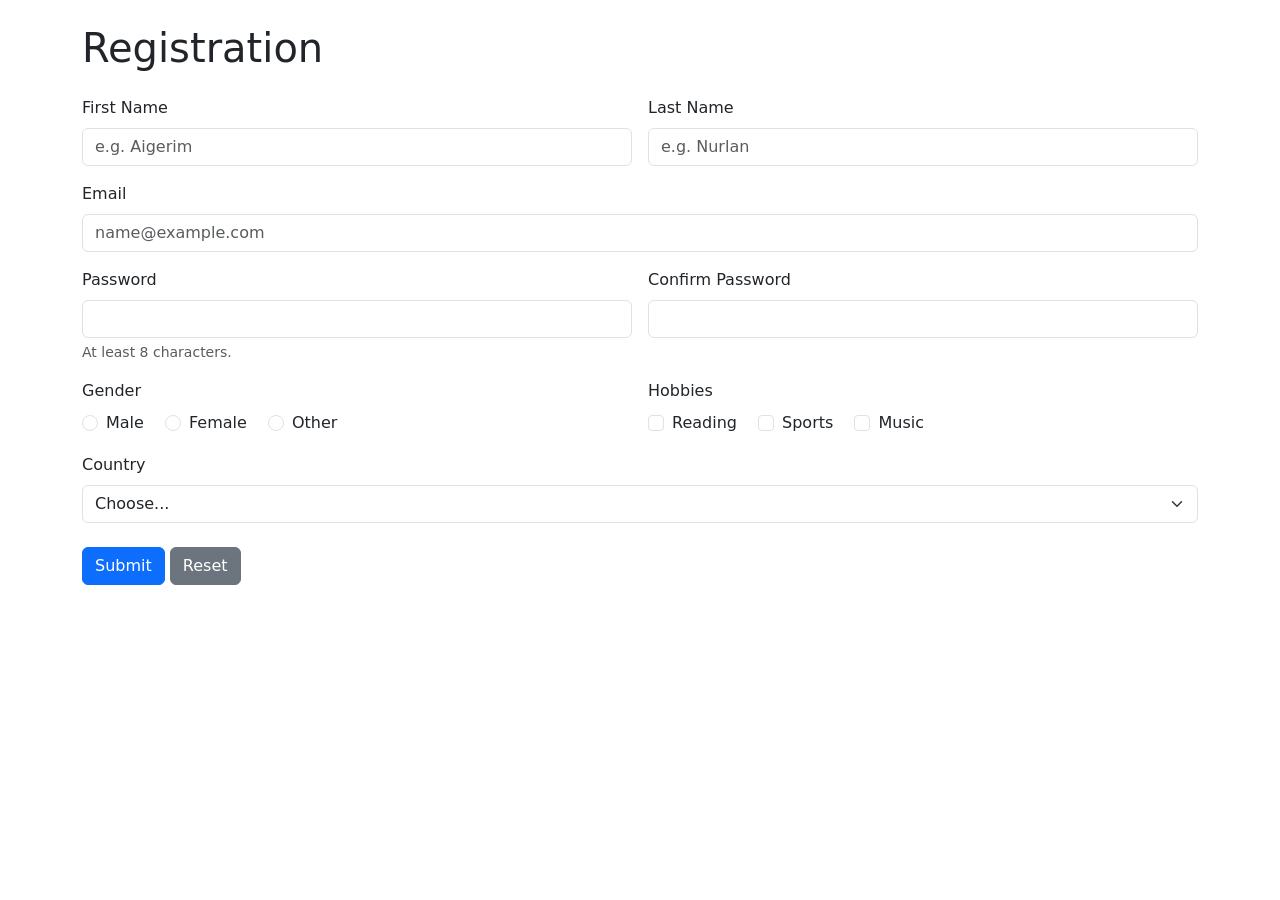
==== registration.html @ 5a105021 "new file" ====
<!DOCTYPE html>
<html lang="en">

<head>
    <meta charset="UTF-8">
    <meta name="viewport" content="width=device-width, initial-scale=1.0">
    <title>Registration</title>
    <link rel="stylesheet" href="bootstrap-5.3.8-dist/css/bootstrap.min.css">
    <link rel="stylesheet" href="styles.css">
</head>

<body>
    <div class="container my-4">
        <h1 class="mb-4">Registration</h1>

        <form novalidate>
            <div class="row g-3">

                <div class="col-md-6">
                    <label for="fname" class="form-label">First Name</label>
                    <input type="text" id="fname" name="fname" class="form-control" required minlength="2"
                        placeholder="e.g. Aigerim">
                    <div class="valid-feedback">Looks good!</div>
                    <div class="invalid-feedback">First name is required (min 2 characters).</div>
                </div>

                <div class="col-md-6">
                    <label for="lname" class="form-label">Last Name</label>
                    <input type="text" id="lname" name="lname" class="form-control" required minlength="2"
                        placeholder="e.g. Nurlan">
                    <div class="valid-feedback">Looks good!</div>
                    <div class="invalid-feedback">Last name is required (min 2 characters).</div>
                </div>

                <div class="col-12">
                    <label for="email" class="form-label">Email</label>
                    <input type="email" id="email" name="email" class="form-control" required
                        placeholder="name@example.com">
                    <div class="valid-feedback">Looks good!</div>
                    <div class="invalid-feedback">Please enter a valid email.</div>
                </div>

                <div class="col-md-6">
                    <label for="password" class="form-label">Password</label>
                    <input type="password" id="password" name="password" class="form-control" required minlength="8">
                    <div class="form-text">At least 8 characters.</div>
                    <div class="valid-feedback">Looks good!</div>
                    <div class="invalid-feedback">Password must be at least 8 characters.</div>
                </div>

                <div class="col-md-6">
                    <label for="confirm" class="form-label">Confirm Password</label>
                    <input type="password" id="confirm" name="confirm" class="form-control" required>
                    <div class="valid-feedback">Passwords match!</div>
                    <div class="invalid-feedback">Passwords do not match.</div>
                </div>

                <div class="col-md-6">
                    <label class="form-label d-block">Gender</label>
                    <div class="form-check form-check-inline">
                        <input class="form-check-input" type="radio" name="gender" id="male" value="male">
                        <label class="form-check-label" for="male">Male</label>
                    </div>
                    <div class="form-check form-check-inline">
                        <input class="form-check-input" type="radio" name="gender" id="female" value="female">
                        <label class="form-check-label" for="female">Female</label>
                    </div>
                    <div class="form-check form-check-inline">
                        <input class="form-check-input" type="radio" name="gender" id="other" value="other">
                        <label class="form-check-label" for="other">Other</label>
                    </div>
                    <div class="text-danger d-none" id="gender-error">Please choose a gender.</div>
                </div>

                <div class="col-md-6">
                    <label class="form-label d-block">Hobbies</label>
                    <div class="form-check form-check-inline">
                        <input class="form-check-input" type="checkbox" name="hobbies" id="reading" value="reading">
                        <label class="form-check-label" for="reading">Reading</label>
                    </div>
                    <div class="form-check form-check-inline">
                        <input class="form-check-input" type="checkbox" name="hobbies" id="sports" value="sports">
                        <label class="form-check-label" for="sports">Sports</label>
                    </div>
                    <div class="form-check form-check-inline">
                        <input class="form-check-input" type="checkbox" name="hobbies" id="music" value="music">
                        <label class="form-check-label" for="music">Music</label>
                    </div>
                </div>

                <div class="col-12">
                    <label for="country" class="form-label">Country</label>
                    <select id="country" name="country" class="form-select" required>
                        <option value="">Choose...</option>
                        <option>Kazakhstan</option>
                        <option>Kyrgyzstan</option>
                        <option>Uzbekistan</option>
                        <option>Other</option>
                    </select>
                    <div class="valid-feedback">Looks good!</div>
                    <div class="invalid-feedback">Please select a country.</div>
                </div>

            </div>

            <div class="mt-4">
                <button type="submit" class="btn btn-primary">Submit</button>
                <button type="reset" class="btn btn-secondary">Reset</button>
            </div>
        </form>
    </div>

    <script>
        const form = document.querySelector("form");
        const password = document.getElementById("password");
        const confirm = document.getElementById("confirm");

        form.addEventListener("submit", function (event) {
            event.preventDefault();
            let allOk = true;

            // passwords must match
            if (password.value !== confirm.value) {
                confirm.setCustomValidity("Passwords do not match");
            } else {
                confirm.setCustomValidity("");
            }

            // check every text field and the select
            const fields = form.querySelectorAll(
                "input[type=text], input[type=email], input[type=password], select");
            fields.forEach(function (field) {
                if (field.checkValidity()) {
                    field.classList.add("is-valid");
                    field.classList.remove("is-invalid");
                } else {
                    field.classList.add("is-invalid");
                    field.classList.remove("is-valid");
                    allOk = false;
                }
            });

            // radio group check
            const genderChosen = form.querySelector("input[name=gender]:checked");
            document.getElementById("gender-error").classList.toggle("d-none", genderChosen !== null);
            if (!genderChosen) allOk = false;

            if (allOk) alert("Registration successful!");
        });

        // Reset button: also clear the green/red colors
        form.addEventListener("reset", function () {
            form.querySelectorAll(".is-valid, .is-invalid").forEach(function (field) {
                field.classList.remove("is-valid", "is-invalid");
            });
            document.getElementById("gender-error").classList.add("d-none");
        });
    </script>
</body>

</html>
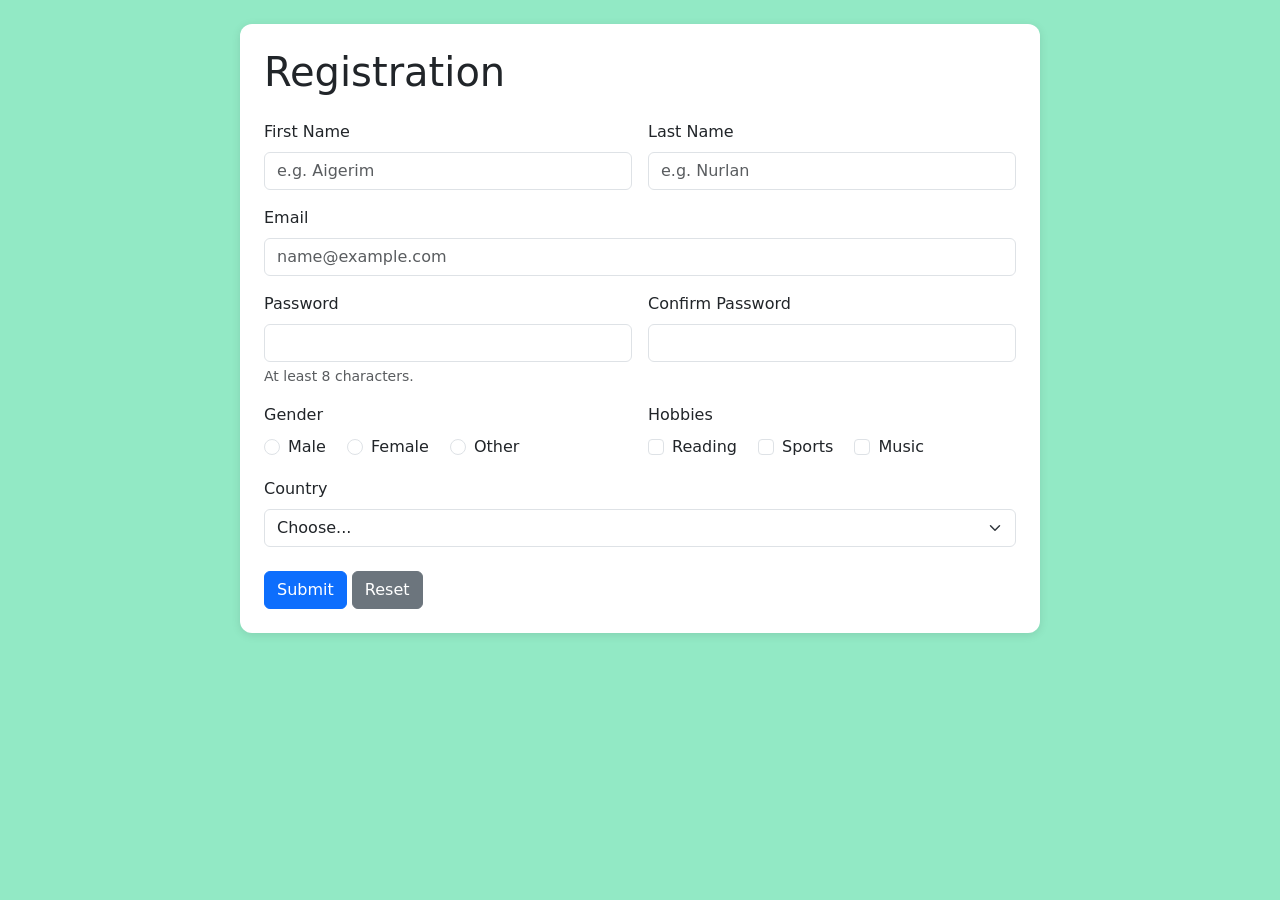
==== commit cb673e18: "last commit" ====
--- a/registration.html
+++ b/registration.html
@@ -6,7 +6,7 @@
     <meta name="viewport" content="width=device-width, initial-scale=1.0">
     <title>Registration</title>
     <link rel="stylesheet" href="bootstrap-5.3.8-dist/css/bootstrap.min.css">
-    <link rel="stylesheet" href="styles.css">
+    <link rel="stylesheet" href="style.css">
 </head>
 
 <body>
--- a/style.css
+++ b/style.css
@@ -0,0 +1,12 @@
+body {
+    background-color: #92e9c5;
+}
+
+.container {
+    max-width: 800px;
+    background: rgb(255, 255, 255);
+    padding: 24px;
+    margin-top: 24px;
+    border-radius: 12px;
+    box-shadow: 0 2px 10px rgba(0, 0, 0, 0.1);
+}
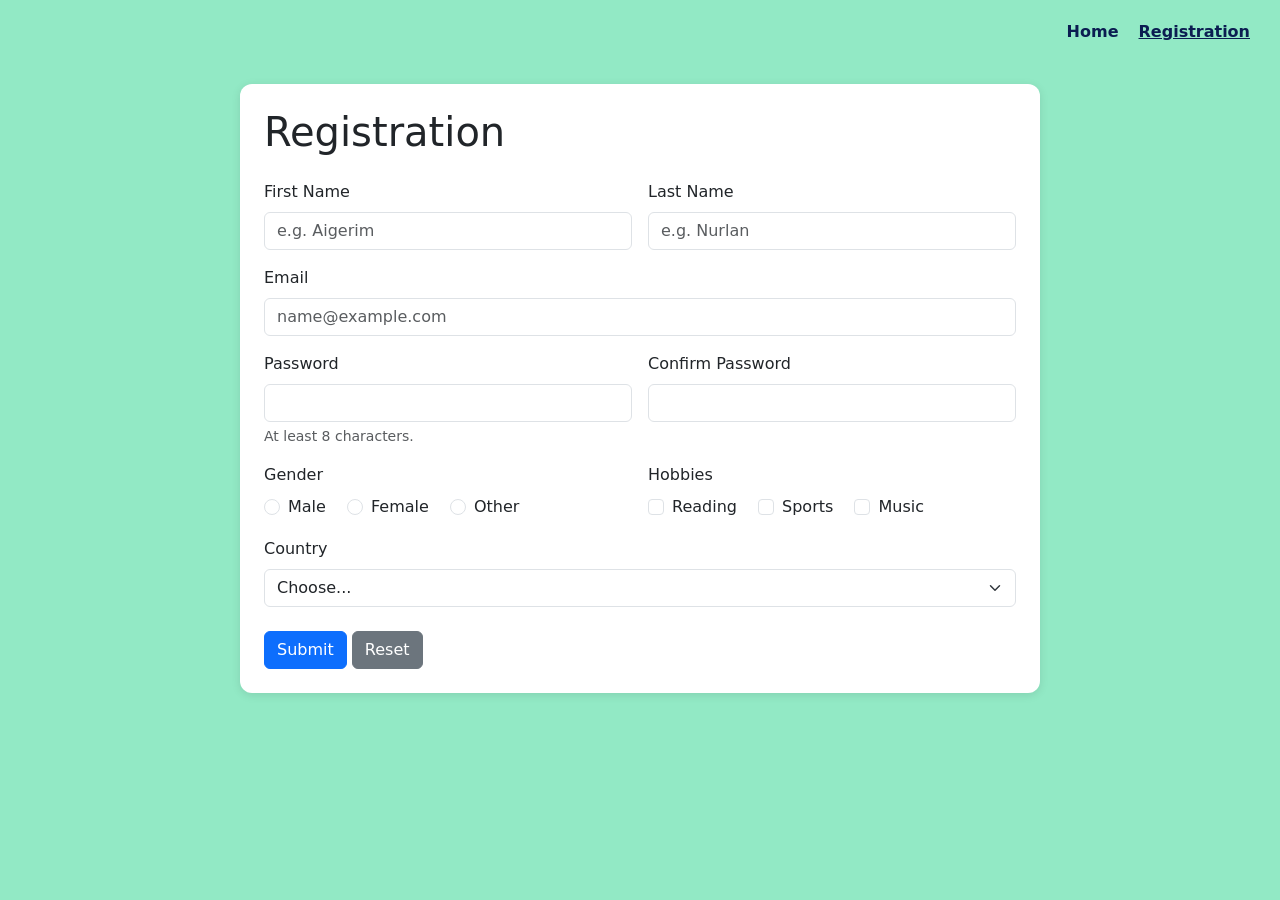
==== commit 241abcb9: "added uo list" ====
--- a/registration.html
+++ b/registration.html
@@ -10,8 +10,16 @@
 </head>
 
 <body>
+
+    <nav class="nav-links">
+        <ul>
+            <li><a href="index.html">Home</a></li>
+            <li><a href="registration.html" class="active">Registration</a></li>
+        </ul>
+    </nav>
     <div class="container my-4">
         <h1 class="mb-4">Registration</h1>
+
 
         <form novalidate>
             <div class="row g-3">
--- a/style.css
+++ b/style.css
@@ -9,4 +9,41 @@
     margin-top: 24px;
     border-radius: 12px;
     box-shadow: 0 2px 10px rgba(0, 0, 0, 0.1);
+}
+
+.nav-links {
+    display: flex;
+    gap: 26px;
+    justify-content: flex-end;
+    padding-right: 30px;
+    padding-top: 20px;
+}
+
+.nav-links a {
+    text-decoration: none;
+    color: #1119ab;
+    font-size: 20px;
+    transition: color 0.3s ease;
+
+}
+
+.nav-links a:hover {
+    color: #4e96e3;
+}
+
+.nav-links ul {
+    display: flex;
+    gap: 20px;
+    list-style: none;
+}
+
+.nav-links a {
+    text-decoration: none;
+    color: #0b1d51;
+    font-weight: bold;
+    font-size: 1rem;
+}
+
+.nav-links a.active {
+    text-decoration: underline;
 }
